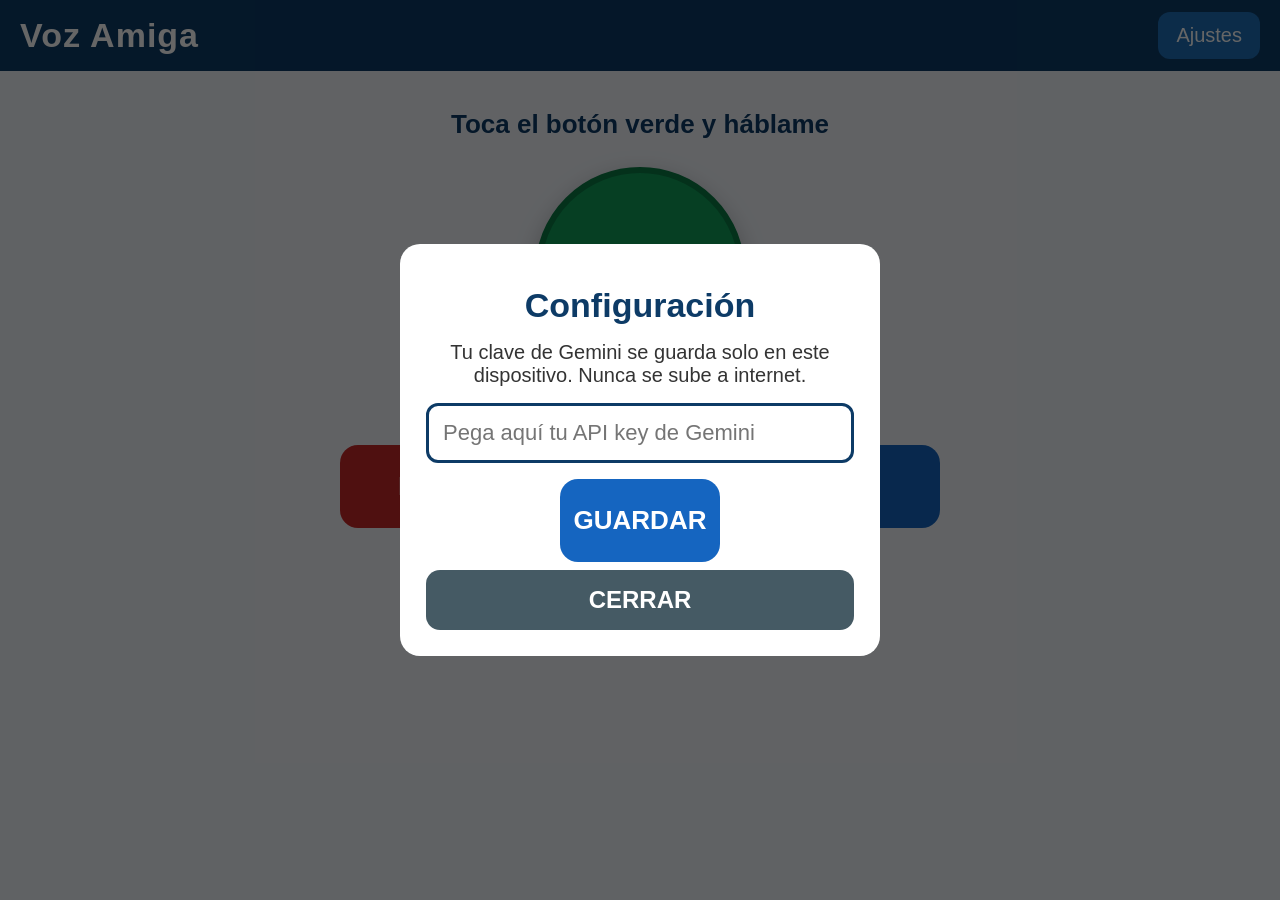
==== index.html @ 7023deca "fix: contenido completo de index.html" ====
<!DOCTYPE html>
<html lang="es">
<head>
  <meta charset="UTF-8">
  <meta name="viewport" content="width=device-width, initial-scale=1.0">
  <meta name="theme-color" content="#0d3b66">
  <title>Voz Amiga</title>
  <link rel="stylesheet" href="styles.css">
</head>
<body>
  <header>
    <h1>Voz Amiga</h1>
    <button id="btnConfig" class="small-btn">Ajustes</button>
  </header>

  <main>
    <section id="viewMain" class="view">
      <p id="status" class="status">Toca el botón verde y háblame</p>
      <button id="btnMic" class="mic-btn"><span id="micLabel">HABLAR</span></button>
      <p id="userText" class="user-text"></p>
      <div id="answerBox" class="answer-box" hidden>
        <p id="answerText"></p>
      </div>
      <div class="actions">
        <button id="btnEmergency" class="action-btn emergency">EMERGENCIA</button>
        <button id="btnRead" class="action-btn read">LÉEME ESTO</button>
      </div>
    </section>

    <section id="viewEmergency" class="view" hidden>
      <h2>Emergencia</h2>
      <p class="big">Toca un número y llama. Di tu nombre y dónde estás.</p>
      <a class="phone-btn police" href="tel:105">POLICÍA<br>105</a>
      <a class="phone-btn health" href="tel:106">AMBULANCIA<br>106</a>
      <a class="phone-btn family" href="tel:100">VIOLENCIA FAMILIAR<br>100</a>
      <div class="steps">
        <p>1. Mantén la calma y busca un lugar seguro.</p>
        <p>2. Toca el número que necesitas.</p>
        <p>3. Si no puedes hablar, pide a alguien que te acompañe.</p>
      </div>
      <button id="btnBackEmergency" class="back-btn">VOLVER</button>
    </section>

    <section id="viewRead" class="view" hidden>
      <h2>Léeme esto</h2>
      <textarea id="readText" class="read-area" placeholder="Pega o escribe aquí el texto que quieres escuchar"></textarea>
      <button id="btnSpeak" class="action-btn read">LEER EN VOZ ALTA</button>
      <button id="btnStopRead" class="action-btn stop">DETENER</button>
      <button id="btnBackRead" class="back-btn">VOLVER</button>
    </section>
  </main>

  <div id="configModal" class="modal" hidden>
    <div class="modal-card">
      <h2>Configuración</h2>
      <p>Tu clave de Gemini se guarda solo en este dispositivo. Nunca se sube a internet.</p>
      <input id="apiKeyInput" type="password" class="key-input" placeholder="Pega aquí tu API key de Gemini">
      <button id="btnSaveKey" class="action-btn read">GUARDAR</button>
      <button id="btnCloseConfig" class="back-btn">CERRAR</button>
    </div>
  </div>

  <script src="app.js"></script>
</body>
</html>
---- styles.css ----
* { margin: 0; padding: 0; box-sizing: border-box; font-family: Arial, Helvetica, sans-serif; }
body { background: #f2f6fb; min-height: 100vh; }
header { background: #0d3b66; color: #fff; display: flex; justify-content: space-between; align-items: center; padding: 12px 20px; }
header h1 { font-size: 34px; font-weight: 800; letter-spacing: 1px; }
.small-btn { background: #1d6fb8; color: #fff; border: none; border-radius: 12px; font-size: 20px; padding: 12px 18px; }
main { max-width: 640px; margin: 0 auto; padding: 20px; }
.view { text-align: center; }
.status { font-size: 26px; color: #0d3b66; font-weight: 700; min-height: 40px; margin: 18px 0; }
.mic-btn { width: 210px; height: 210px; border-radius: 50%; background: #0f9d58; color: #fff; border: 6px solid #0b7a44; font-size: 36px; font-weight: 900; margin: 10px auto 20px; display: block; box-shadow: 0 8px 24px rgba(0,0,0,.25); }
.mic-btn:active { transform: scale(.96); }
body.listening .mic-btn { background: #c62828; border-color: #8e0000; }
.user-text { font-size: 24px; color: #444; min-height: 34px; margin-bottom: 14px; font-style: italic; }
.answer-box { background: #fff; border: 3px solid #0d3b66; border-radius: 20px; padding: 22px; margin-bottom: 20px; }
#answerText { font-size: 30px; line-height: 1.4; color: #111; }
.actions { display: grid; grid-template-columns: 1fr 1fr; gap: 16px; }
.action-btn { border: none; border-radius: 18px; padding: 26px 14px; font-size: 26px; font-weight: 900; color: #fff; }
.action-btn.emergency { background: #c62828; }
.action-btn.read { background: #1565c0; }
.action-btn.stop { background: #455a64; margin-top: 12px; width: 100%; }
h2 { font-size: 34px; color: #0d3b66; margin: 16px 0; text-align: center; }
.big { font-size: 24px; color: #333; margin-bottom: 18px; text-align: center; }
.phone-btn { display: block; text-decoration: none; color: #fff; font-size: 30px; font-weight: 900; border-radius: 18px; padding: 22px; margin: 14px auto; max-width: 420px; }
.phone-btn.police { background: #c62828; }
.phone-btn.health { background: #2e7d32; }
.phone-btn.family { background: #6a1b9a; }
.steps { background: #fff; border-radius: 16px; padding: 18px; margin: 18px 0; text-align: left; }
.steps p { font-size: 22px; margin: 10px 0; color: #222; }
.back-btn { background: #455a64; color: #fff; border: none; border-radius: 14px; font-size: 24px; font-weight: 700; padding: 16px 26px; margin-top: 8px; width: 100%; }
.read-area { width: 100%; min-height: 160px; font-size: 24px; padding: 16px; border: 3px solid #1565c0; border-radius: 16px; margin-bottom: 16px; }
.modal { position: fixed; inset: 0; background: rgba(0,0,0,.6); display: flex; align-items: center; justify-content: center; padding: 20px; }
.modal[hidden] { display: none; }
.modal-card { background: #fff; border-radius: 20px; padding: 26px; max-width: 480px; width: 100%; text-align: center; }
.modal-card p { font-size: 20px; color: #333; margin: 12px 0 16px; }
.key-input { width: 100%; font-size: 22px; padding: 14px; border: 3px solid #0d3b66; border-radius: 12px; margin-bottom: 16px; }
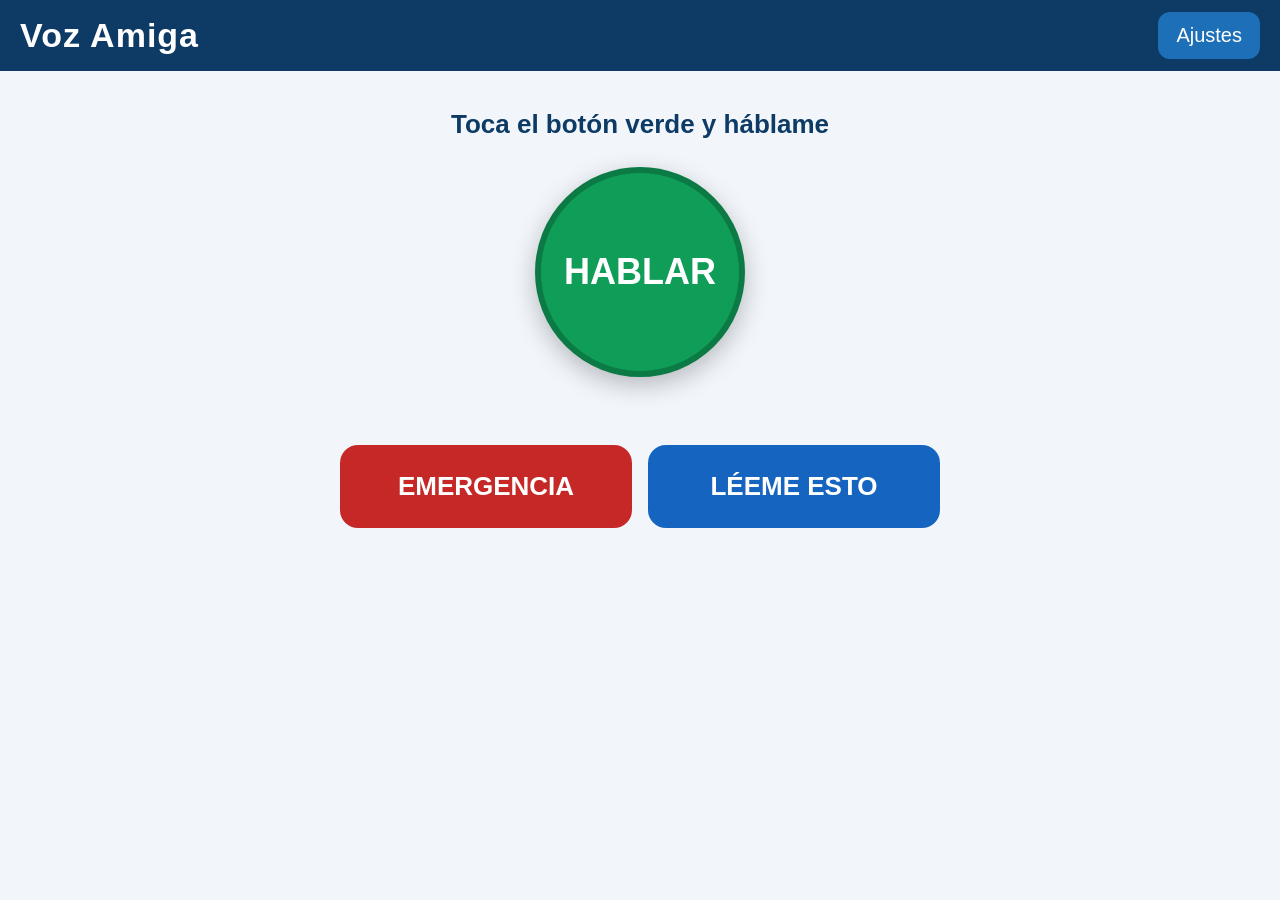
==== commit 7f452eed: "fix: integrar cerebro local y mejorar respaldo de IA" ====
--- a/index.html
+++ b/index.html
@@ -53,8 +53,8 @@
   <div id="configModal" class="modal" hidden>
     <div class="modal-card">
       <h2>Configuración</h2>
-      <p>Tu clave de Gemini se guarda solo en este dispositivo. Nunca se sube a internet.</p>
-      <input id="apiKeyInput" type="password" class="key-input" placeholder="Pega aquí tu API key de Gemini">
+      <p>Opcional: con tu clave de Gemini responde más rápido. Sin clave también funciona (usa un cerebro gratuito). La clave se guarda solo en este dispositivo.</p>
+      <input id="apiKeyInput" type="password" class="key-input" placeholder="Opcional: pega aquí tu API key de Gemini">
       <button id="btnSaveKey" class="action-btn read">GUARDAR</button>
       <button id="btnCloseConfig" class="back-btn">CERRAR</button>
     </div>
